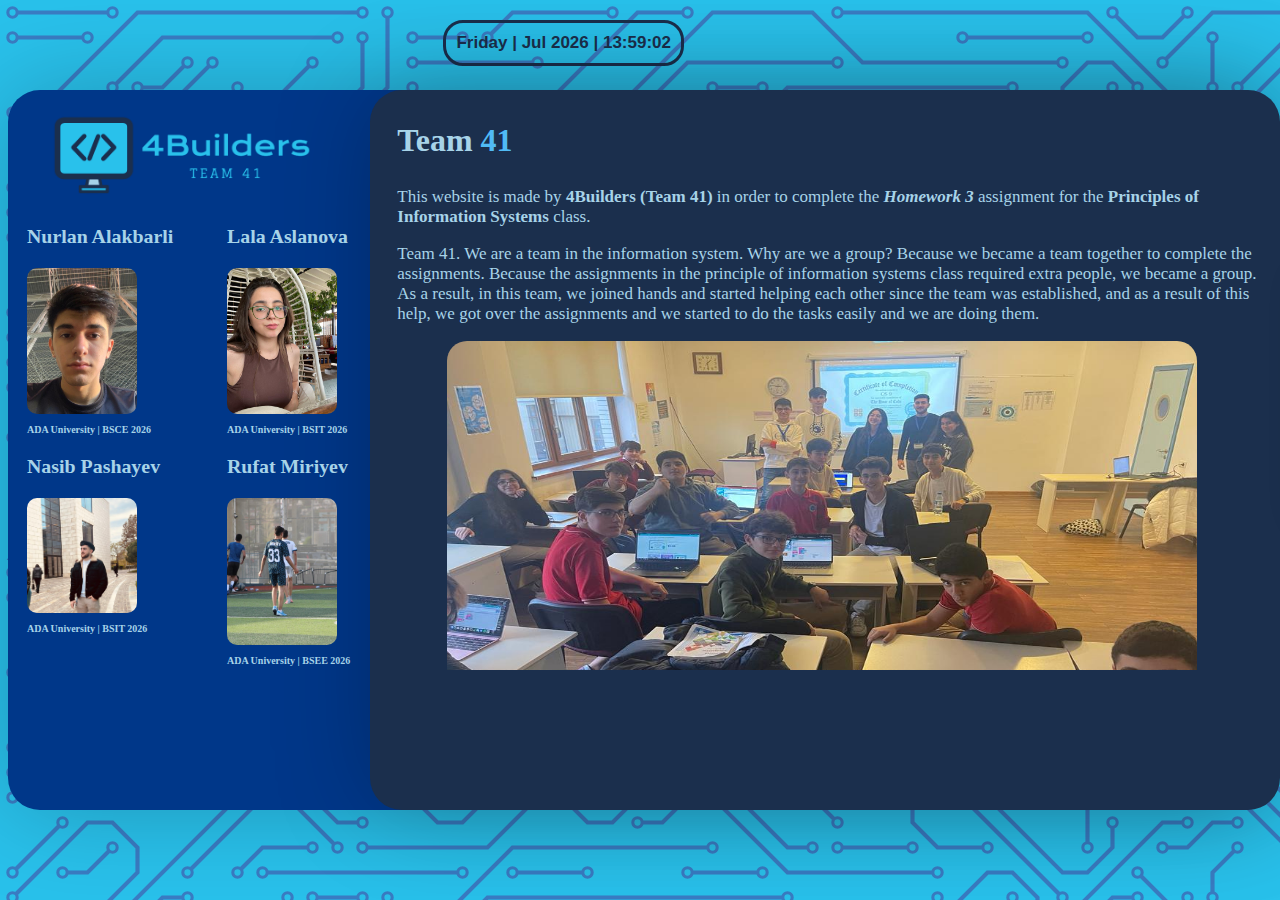
==== index.html @ a3a1c997 "Final Team 41 website" ====
<html>

<head>

    <meta charset="utf-8">
    <meta http-equiv="X-UA-Compatible" content="IE=edge">
    <meta name="viewport" content="width=device-width, initial-scale=1, shrink-to-fit=no">
    <meta name="description" content="Team 41">
    <meta name="author" content="Team 41">
    <link rel="shortcut icon" href="favicon.png">
    <link rel="stylesheet" href="css/main.css" type="text/css">
    <link rel="stylesheet" href="https://cdnjs.cloudflare.com/ajax/libs/font-awesome/4.7.0/css/font-awesome.min.css">

    <title>Team 41 - Home Page</title>

</head>


<body
    style="background-color: rgb(41, 193, 235); background-image: url(./img/background.svg); color: rgb(167, 211, 232); font-size: 17px;">

    <div onload="final();">
        <div id="time" class="date"></div>
        <script src="./js/sl.js"></script>
    </div>
    <div class="main-css">

        <header>

            <div class="logo-1">
                <a href="./index.html" style="color: rgb(167, 211, 232);"><img src="img/logo.png"></a>
            </div>

            <div>

                <div class="photo-1">
                    <h3 style="width: 135px;">Lala Aslanova</h3>

                    <img src="img/p4.jpeg">
                    <h3 style="width: 257px; font-size: 10px;">ADA University | BSIT 2026</h3>
                </div>

                <div class="photo-2">
                    <h3 style="width: 147px;">Nurlan Alakbarli</h3>

                    <img src="img/p2.jpeg">
                    <h3 style="width: 257px; font-size: 10px;">ADA University | BSCE 2026</h3>
                </div>

                <div class="photo-3">
                    <h3 style="width: 147px;">Nasib Pashayev</h3>

                    <img src="img/p1.jpeg">
                    <h3 style="width: 257px; font-size: 10px;">ADA University | BSIT 2026</h3>
                </div>

                <div class="photo-4">
                    <h3 style="width: 147px;">Rufat Miriyev</h3>

                    <img src="img/p3.jpg">
                    <h3 style="width: 257px; font-size: 10px;">ADA University | BSEE 2026</h3>
                </div>

            </div>

            <ul class="nav-bar">
                <center>
                    <li class="active">
                        <a href="./index.html">
                            <span class="menu-icon fa fa-home"></span>
                            <span class="link-text">Home</span>
                        </a>
                    </li>
                    <li>
                        <a href="./about-us.html">
                            <span class="menu-icon fa fa-user"></span>
                            <span class="link-text">About Us</span>
                        </a>
                    </li>
                    <li>
                        <a href="./projects.html">
                            <span class="menu-icon fa fa-briefcase"></span>
                            <span class="link-text">Projects</span>
                        </a>
                    </li>

                    <li>
                        <a href="./website.html">
                            <span class="menu-icon fa fa-tv"></span>
                            <span class="link-text">Website</span>
                        </a>
                    </li>

                    <li>
                        <a href="./contact.html">
                            <span class="menu-icon fa fa-envelope"></span>
                            <span class="link-text">Contact Us</span>
                        </a>
                    </li>
                </center>
            </ul>
        </header>

        <div class="back-2">
            <div class="cont-1 box">
                <section class="section-1 section-2">
                    <div class="main-cont">
                        <div class="title-1">
                            <h2>Team <span>41</span></h2>
                        </div>

                        <div class="par-1">
                            <div class="row">
                                <div>
                                    <p>This website is made by <strong>4Builders (Team 41)</strong> in order to complete
                                        the
                                        <strong><i>Homework 3</i></strong> assignment for the <strong>Principles of
                                            Information
                                            Systems</strong> class.
                                    </p>

                                </div>

                            </div>

                            <div>
                                <div>
                                </div>
                                <div>
                                    <div>
                                        <p>Team 41. We are a team in the information system. Why are we a group? Because
                                            we became a team together to complete the assignments. Because the
                                            assignments in the principle of information systems class required extra
                                            people, we became a group. As a result, in this team, we joined hands and
                                            started helping each other since the team was established, and as a result
                                            of this help, we got over the assignments and we started to do the tasks
                                            easily and we are doing them.</p>
                                    </div>
                                </div>

                                <div>
                                    <div class="img-6">
                                        <img src="img/event.jpeg" class="photo-5">
                                    </div>
                                </div>
                            </div>
                        </div>
                    </div>
                </section>
            </div>
        </div>
    </div>
</body>

</html>
---- css/main.css ----
.main-css {
    position: relative;
    width: 100%;
    max-width: 1280px;
    min-height: 80vh;
    margin: 10vh auto;
    background-color: rgb(0, 55, 137);
    box-shadow: 0 0 100px -5px rgba(0, 0, 0, .25);
    border-radius: 32px;
}

ul.nav-bar {
    position: absolute;
    padding: 25px 0;
    margin-top: 170px;
    width: 70px;
    right: -90px;
    background-color: rgb(0, 55, 137);
    border-radius: 35px;
    z-index: 999;
    list-style: none;
    top: 0;
    box-shadow: 0 0 30px -5px rgba(0, 0, 0, .15);
}

ul.nav-bar a {
    display: block;
    position: relative;
    color: rgb(181, 182, 183);
    padding: 10px;
    transition: all .3s ease-in-out
}

ul.nav-bar a.active,
ul.nav-bar a:focus,
ul.nav-bar a:hover {
    color: rgb(71, 126, 208);
}

ul.nav-bar .menu-icon {
    display: block;
    font-size: 25px
}

ul.nav-bar .link-text {
    position: absolute;
    width: auto;
    visibility: hidden;
    opacity: 0;
    color: rgb(255, 255, 255);
    padding: 2px 10px;
    background-color: rgb(71, 126, 208);
    white-space: nowrap;
    right: 0;
    top: -50%;
    border-radius: 20px;
    margin-top: 50%;
    transition: all .3s ease-in-out;
    z-index: 0;
    box-shadow: 0 10px 10px -8px rgba(0, 0, 0, .22)
}

ul.nav-bar a:hover .link-text {
    right: 100%;
    visibility: visible;
    opacity: 1;
}

.back-2 {
    position: relative;
    width: 100%;
    max-width: 910px;
    min-height: 80vh;
    left: 185px;
    margin: 10vh auto;
    padding: 0;
    background-color: rgb(27, 47, 77);
    box-shadow: 0 0 100px -5px rgba(0, 0, 0, .25);
    border-radius: 32px;
}

.logo-1 {
    position: absolute;
    width: 180px;
    right: 1090px;
    top: 25px;
    margin: 0 auto 30px;
    z-index: 1
}

.logo-1 img {
    max-width: 200%;
    border-radius: 10px
}


.logo-1 {
    max-width: 130px;
    margin-bottom: 25px
}

.photo-1 {
    position: absolute;
    width: 180px;
    right: 990px;
    top: 115px;
    margin: 0 auto 30px;
    z-index: 1
}

.photo-1 img {
    max-width: 200%;
    border-radius: 10px
}

.photo-1 {
    max-width: 55px;
    margin-bottom: 25px
}

.photo-2 {
    position: absolute;
    width: 180px;
    right: 1190px;
    top: 115px;
    margin: 0 auto 30px;
    z-index: 1
}

.photo-2 img {
    max-width: 200%;
    border-radius: 10px
}


.photo-2 {
    max-width: 55px;
    margin-bottom: 25px
}

.photo-3 {
    position: absolute;
    width: 180px;
    right: 1190px;
    top: 345px;
    margin: 0 auto 30px;
    z-index: 1
}

.photo-3 img {
    max-width: 200%;
    border-radius: 10px
}


.photo-3 {
    max-width: 55px;
    margin-bottom: 25px
}

.photo-4 {
    position: absolute;
    width: 180px;
    right: 990px;
    top: 345px;
    margin: 0 auto 30px;
    z-index: 1
}

.photo-4 img {
    max-width: 200%;
    border-radius: 10px
}


.photo-4 {
    max-width: 55px;
    margin-bottom: 25px
}

.section-1 {
    position: absolute;
    height: 100%;
    width: 100%;
    top: -45px;
    border-radius: 30px;
    opacity: 1;
    overflow: auto;
    visibility: visible;
}

.cont-1 {
    position: absolute;
    right: 10;
    background-color: transparent;
    height: 100%;
    width: 100%;
    max-width: calc(100% - 380px);
    overflow: visible !important;
}

.cont-1 {
    max-width: 85%;
    min-width: 97%;
}

.title-1 {
    display: inline-block;
    position: relative;
    top: -15px;
    padding-right: 25px;
    padding-bottom: 20px;
    margin-bottom: -50px;
}

.title-1 h2 {
    position: relative;
    font-size: 32px;
    z-index: 1
}

.title-1 h2 span {
    color: #50bbf5
}

.title-2 {
    display: inline-block;
    position: relative;
    padding-right: 12px;
    padding-bottom: 5px;
    margin-bottom: -15px;
}

.title-2 h3 {
    position: relative;
    font-size: 21px;
    z-index: 1
}

.title-2 h3 span {
    color: #50bbf5
}

.list-1 ul {
    list-style-position: inside;
    padding: 0;
    margin: 0
}

.list-1 ul li {
    margin-bottom: 10px
}

.list-1 .title {
    color: #50bbf5;
    margin-right: 5px;
    font-weight: 600
}

.box {
    top: 65px;
    max-height: 560px;
    overflow-y: auto;
}

.section-2::-webkit-scrollbar {
    width: 16px;
}

.section-2::-webkit-scrollbar-track {
    background-color: rgb(167, 211, 232);
    border-radius: 100px;
}

.section-2::-webkit-scrollbar-thumb {
    background-color: #50bbf5;
    border-radius: 100px;
}

.main-cont {
    margin-left: 10px;
}

.photo-5 {
    margin-left: 50px;
    border-radius: 20px;
    width: 750px;
    height: 450px;
}

.date {
    margin-top: -90px;
    margin-right: 580px;
    font-family: arial;
    font-weight: bold;
    color: rgb(27, 47, 77);
    position: absolute;
    right: 16px;
    border-radius: 20px;
    border: 3px solid rgb(27, 47, 77);
    padding: 10px;
    top: 110px;
}

h1.contact-us {
    margin: 50px;
    float: left;
    width: 250px;
    color: darkgrey;
}

.div-contact-us {
    float: left;
    width: 0px;
}

h1.h1-phone {
    float: left;
    color: white;
    margin-top: 330px;
    margin-left: 0;
    width: 0;
    height: 10px;
}

p.p-phone {
    float: left;
    color: white;
    margin-top: 410px;
}

.oz {
    box-sizing: border-box;
    margin: 0;
    padding: 0;
}

.h1-pro {
    text-align: center;
    border: 1px solid lightgray;
    color: cornsilk;
}

.p-pro {
    text-align: left;
    font-size: 18px;
    color: wheat;
}
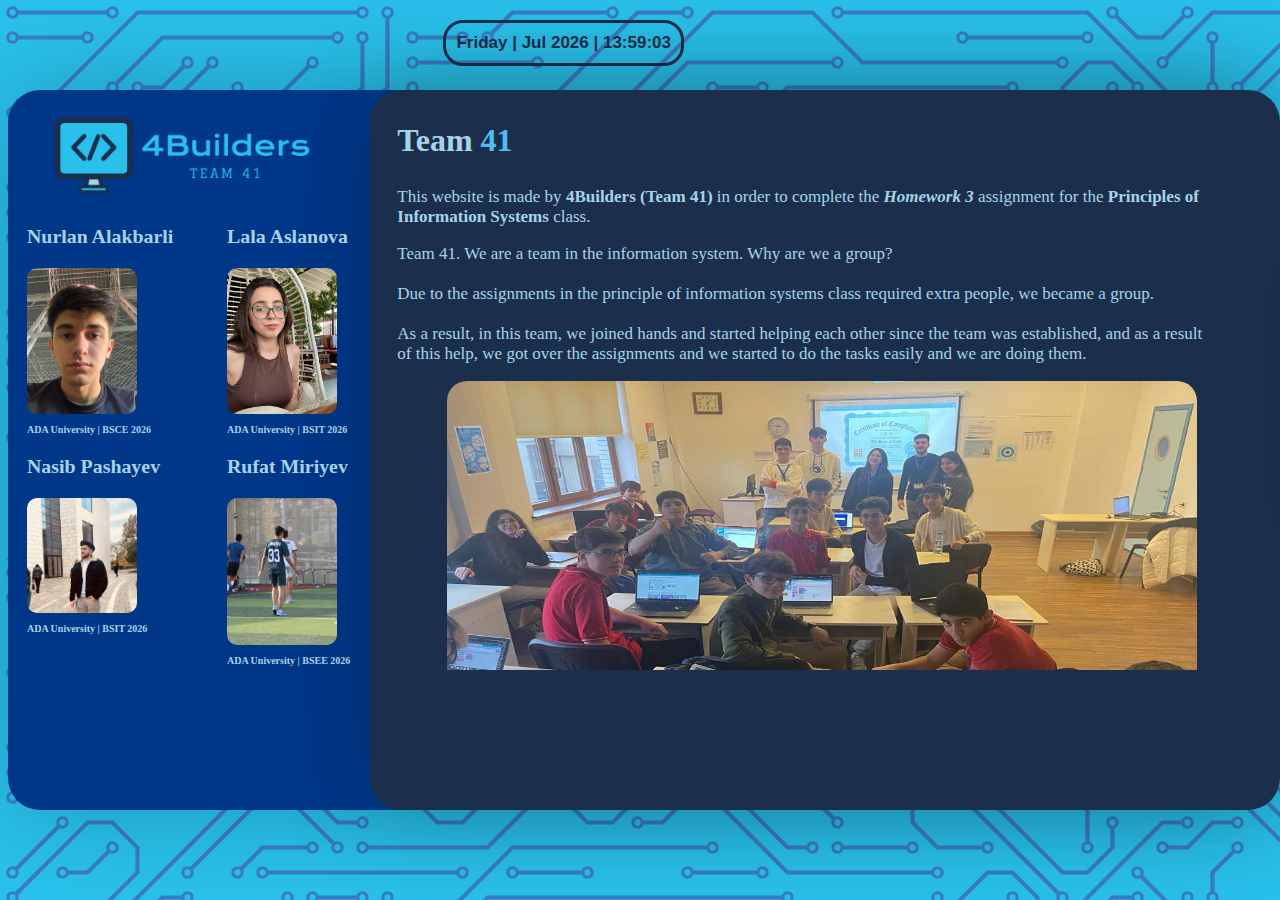
==== commit 0b4db6f4: "Add files via upload" ====
--- a/index.html
+++ b/index.html
@@ -128,13 +128,15 @@
                                 </div>
                                 <div>
                                     <div>
-                                        <p>Team 41. We are a team in the information system. Why are we a group? Because
-                                            we became a team together to complete the assignments. Because the
+                                        <p>Team 41. We are a team in the information system. Why are we a group?
+                                            <br><br>Due to the
                                             assignments in the principle of information systems class required extra
-                                            people, we became a group. As a result, in this team, we joined hands and
+                                            people, we became a group. <br><br>As a result, in this team, we joined
+                                            hands and
                                             started helping each other since the team was established, and as a result
-                                            of this help, we got over the assignments and we started to do the tasks
-                                            easily and we are doing them.</p>
+                                            <br>of this help, we got over the assignments and we started to do the tasks
+                                            easily and we are doing them.
+                                        </p>
                                     </div>
                                 </div>
 
